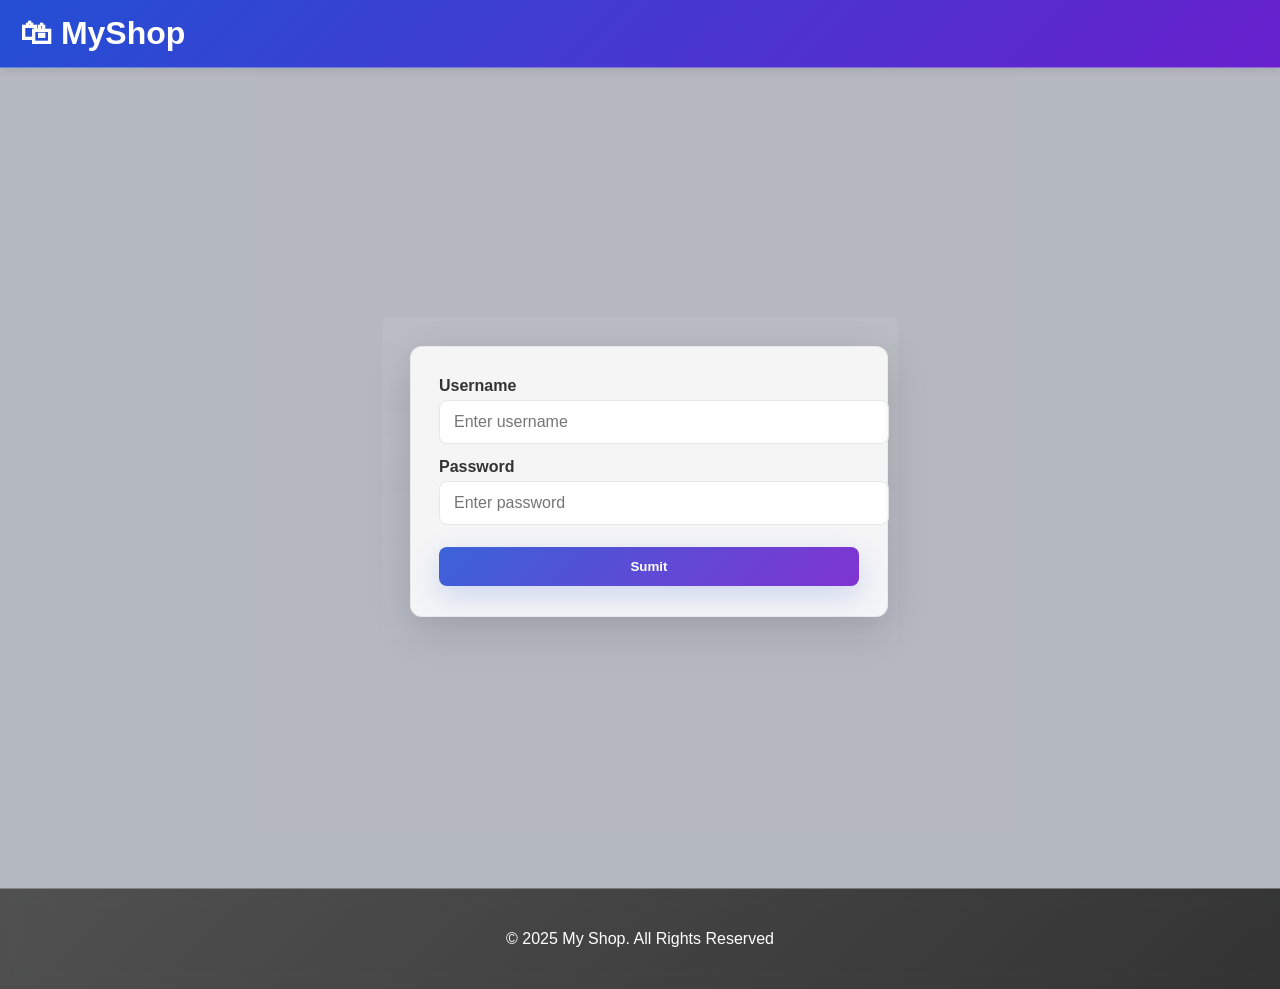
==== cart.html @ 0a0c7e34 "First commit" ====
<!DOCTYPE html>
<html lang="en">
<head>
<meta charset="UTF-8">
<meta name="viewport" content="width=device-width, initial-scale=1.0">
<title>Shopping Cart - MyShop Electronics</title>
<link rel="stylesheet" href="style.css">
</head>
<body>
<header>
<h1>🛍 MyShop</h1>
<nav>
<a href="index.html">Home</a> |
<a href="products.html">Products</a> |
<a href="cart.html">Cart</a> |
<a href="contact.html">Contact Us</a>
</nav>
<div class="header-right">
  <span id="welcome-msg" style="display:none; margin-left:8px; font-weight:600;"></span>
  <a href="#" id="logout-link" style="display:none; margin-left:8px;">Logout</a>
</div>
</header>

<section class="products-container">
  <div class="products-header">
    <h1>Your Shopping Cart</h1>
    <p>Review your selected items before checkout</p>
  </div>

  <div class="cart-container">
    <div class="cart-items">
      <!-- Cart items will be rendered here by cart.js -->
      </div>

    <div class="cart-summary">
      <h2>Order Summary</h2>
      <div class="summary-item">
        <span>Subtotal</span>
        <span id="subtotal-value">$0.00</span>
      </div>
      <div class="summary-item">
        <span>Shipping</span>
        <span id="shipping-value">$0.00</span>
      </div>
      <div class="summary-item">
        <span>Tax</span>
        <span id="tax-value">$0.00</span>
      </div>
      <div class="summary-total">
        <strong>Total</strong>
        <strong id="total-value">$0.00</strong>
      </div>
      <button class="checkout-button">Proceed to Checkout</button>
    </div>
    </div>
  </div>
</section>

<footer>
  <p>&copy; 2025 My Shop. All Rights Reserved</p>
</footer>
<script src="auth.js"></script>
</body>
</html>
---- style.css ----
body {
  margin: 0;
  padding: 0;
  font-family: 'Segoe UI', Tahoma, Geneva, Verdana, sans-serif;
  background-color: rgba(248, 249, 250, 0.95);
  color: #333;
  background-image: url('https://images.unsplash.com/photo-1550075189-3a11a5b1b1f4?ixlib=rb-4.0.3&auto=format&fit=crop&w=1950&q=80');
  background-size: cover;
  background-attachment: fixed;
  background-position: center;
}

header {
  background: linear-gradient(135deg, rgba(25, 72, 211, 0.85), rgba(106, 17, 203, 0.85));
  color: white;
  padding: 15px 20px;
  text-align: center;
  display: flex;
  justify-content: space-between;
  align-items: center;
  box-shadow: 0 2px 10px rgba(0,0,0,0.1);
  -webkit-backdrop-filter: blur(10px);
  backdrop-filter: blur(10px);
  background-color: rgba(25, 72, 211, 0.7);
  border-bottom: 1px solid rgba(255, 255, 255, 0.3);
}

.header-right {
  display: flex;
  align-items: center;
  gap: 12px;
}

.header-right #welcome-msg {
  color: white;
  font-weight: 700;
  background: rgba(255,255,255,0.08);
  padding: 6px 10px;
  border-radius: 8px;
}

.header-right a#logout-link {
  color: white;
  text-decoration: none;
  padding: 6px 10px;
  border-radius: 8px;
  background: rgba(255,255,255,0.06);
}

.header-right a#logout-link:hover { opacity: 0.95; }

header h1 {
  margin: 0;
  font-size: 2rem;
}

nav a {
  color: white;
  text-decoration: none;
  margin: 0 15px;
  font-weight: 500;
  transition: all 0.3s ease;
}

nav a:hover {
  text-decoration: underline;
  transform: translateY(-2px);
}

section {
  min-height: calc(100vh - 120px);
  padding: 20px;
}

.hero {
  text-align: center;
  padding: 80px 20px;
  background: linear-gradient(rgba(25, 72, 211, 0.7), rgba(106, 17, 203, 0.7)), url('https://via.placeholder.com/1200x400') center/cover;
  color: white;
  margin-bottom: 50px;
  border-radius: 15px;
  -webkit-backdrop-filter: blur(5px);
  backdrop-filter: blur(5px);
  border: 1px solid rgba(255, 255, 255, 0.18);
}

.hero h2 {
  font-size: 2.5rem;
  margin-bottom: 20px;
}

.hero p {
  font-size: 1.2rem;
  margin-bottom: 30px;
}

.cta-button {
  background-color: #ff6b6b;
  color: white;
  border: none;
  padding: 15px 30px;
  font-size: 1.1rem;
  border-radius: 30px;
  cursor: pointer;
  transition: all 0.3s ease;
  font-weight: bold;
}

.cta-button:hover {
  background-color: #ff5252;
  transform: scale(1.05);
  box-shadow: 0 5px 15px rgba(0,0,0,0.2);
}

.featured-products h2 {
  text-align: center;
  font-size: 2rem;
  margin-bottom: 30px;
  color: #1948d3;
}

.product-grid {
  display: grid;
  grid-template-columns: repeat(auto-fit, minmax(250px, 1fr));
  gap: 30px;
  margin-top: 20px;
}

.product-card {
  background: rgba(255, 255, 255, 0.7);
  border-radius: 15px;
  overflow: hidden;
  box-shadow: 0 8px 32px rgba(31, 38, 135, 0.2);
  transition: transform 0.3s ease, box-shadow 0.3s ease;
  text-align: center;
  padding: 25px;
  -webkit-backdrop-filter: blur(4px);
  backdrop-filter: blur(4px);
  border: 1px solid rgba(255, 255, 255, 0.18);
  margin: 10px;
}

.product-card:hover {
  transform: translateY(-10px);
  box-shadow: 0 15px 30px rgba(0,0,0,0.2);
}

.product-card img {
  max-width: 100%;
  height: 150px;
  object-fit: cover;
  border-radius: 5px;
}

.product-card h3 {
  margin: 15px 0 10px;
  font-size: 1.3rem;
}

.product-card p {
  font-size: 1.2rem;
  font-weight: bold;
  color: #1948d3;
}

.products-container {
  max-width: 1200px;
  margin: 0 auto;
}

.products-header {
  text-align: center;
  margin-bottom: 30px;
}

.products-header h1 {
  color: #1948d3;
  font-size: 2.5rem;
}

.product-list {
  display: grid;
  grid-template-columns: repeat(auto-fill, minmax(280px, 1fr));
  gap: 25px;
}

.product-item {
  background: rgba(255, 255, 255, 0.7);
  border-radius: 15px;
  overflow: hidden;
  box-shadow: 0 8px 32px rgba(31, 38, 135, 0.2);
  transition: all 0.3s ease;
  text-align: center;
  padding: 25px;
  -webkit-backdrop-filter: blur(4px);
  backdrop-filter: blur(4px);
  border: 1px solid rgba(255, 255, 255, 0.18);
  margin: 10px;
}

.product-item:hover {
  transform: translateY(-5px);
  box-shadow: 0 10px 25px rgba(0,0,0,0.15);
}

.product-item img {
  max-width: 100%;
  height: 180px;
  object-fit: cover;
  border-radius: 5px;
}

.product-item h3 {
  margin: 15px 0 10px;
  font-size: 1.2rem;
}

.product-item .price {
  font-size: 1.3rem;
  font-weight: bold;
  color: #1948d3;
  margin: 10px 0;
}

.product-item .description {
  color: #666;
  font-size: 0.9rem;
  margin-bottom: 15px;
  min-height: 60px;
}

.add-to-cart {
  background-color: #ff6b6b;
  color: white;
  border: none;
  padding: 10px 20px;
  border-radius: 5px;
  cursor: pointer;
  font-weight: bold;
  transition: all 0.3s ease;
}

.add-to-cart:hover {
  background-color: #ff5252;
}

.contact-container {
  display: grid;
  grid-template-columns: 1fr 1fr;
  gap: 50px;
  margin-top: 40px;
  background: rgba(255, 255, 255, 0.7);
  padding: 30px;
  border-radius: 15px;
  -webkit-backdrop-filter: blur(4px);
  backdrop-filter: blur(4px);
  border: 1px solid rgba(255, 255, 255, 0.18);
}

.contact-info h2, .contact-form h2 {
  color: #1948d3;
  margin-bottom: 20px;
}

.contact-method {
  margin-bottom: 25px;
}

.contact-method h3 {
  color: #1948d3;
  margin-bottom: 5px;
}

.form-group {
  margin-bottom: 20px;
}

.form-group label {
  display: block;
  margin-bottom: 5px;
  font-weight: 500;
}

.form-group input, .form-group textarea {
  width: 100%;
  padding: 15px;
  border: 1px solid rgba(221, 221, 221, 0.7);
  border-radius: 8px;
  font-family: inherit;
  font-size: 1rem;
  background: rgba(255, 255, 255, 0.6);
  -webkit-backdrop-filter: blur(2px);
  backdrop-filter: blur(2px);
}

.form-group input:focus, .form-group textarea:focus {
  outline: none;
  border-color: #1948d3;
  box-shadow: 0 0 0 2px rgba(25, 72, 211, 0.2);
}

.submit-button {
  background: linear-gradient(135deg, rgba(25, 72, 211, 0.85), rgba(106, 17, 203, 0.85));
  color: white;
  border: none;
  padding: 15px 35px;
  border-radius: 8px;
  cursor: pointer;
  font-size: 1.1rem;
  font-weight: 500;
  transition: all 0.3s ease;
  -webkit-backdrop-filter: blur(5px);
  backdrop-filter: blur(5px);
  border: 1px solid rgba(255, 255, 255, 0.18);
}

.submit-button:hover {
  transform: translateY(-2px);
  box-shadow: 0 5px 15px rgba(0,0,0,0.2);
}

.cart-container {
  display: grid;
  grid-template-columns: 2fr 1fr;
  gap: 30px;
  margin-top: 30px;
}

.cart-item {
  display: flex;
  align-items: center;
  background: rgba(255, 255, 255, 0.7);
  padding: 25px;
  border-radius: 15px;
  box-shadow: 0 8px 32px rgba(31, 38, 135, 0.2);
  margin-bottom: 25px;
  -webkit-backdrop-filter: blur(4px);
  backdrop-filter: blur(4px);
  border: 1px solid rgba(255, 255, 255, 0.18);
}

.cart-item img {
  width: 100px;
  height: 75px;
  object-fit: cover;
  border-radius: 5px;
  margin-right: 20px;
}

.item-details {
  flex: 1;
}

.item-details h3 {
  margin: 0 0 5px 0;
}

.item-details p {
  margin: 5px 0;
  color: #666;
}

.item-details .price {
  font-weight: bold;
  color: #1948d3;
  font-size: 1.1rem;
  margin-top: 10px;
}

.item-quantity {
  display: flex;
  align-items: center;
  margin: 0 20px;
}

.item-quantity button {
  background: #f0f0f0;
  border: none;
  width: 30px;
  height: 30px;
  border-radius: 50%;
  cursor: pointer;
  font-weight: bold;
}

.item-quantity span {
  margin: 0 10px;
  font-weight: 500;
}

.item-total {
  margin: 0 20px;
  font-weight: bold;
  font-size: 1.1rem;
}

.remove-item {
  background: #ff6b6b;
  color: white;
  border: none;
  padding: 8px 15px;
  border-radius: 5px;
  cursor: pointer;
  font-weight: 500;
}

.remove-item:hover {
  background: #ff5252;
}

.cart-summary {
  background: rgba(255, 255, 255, 0.7);
  padding: 30px;
  border-radius: 15px;
  box-shadow: 0 8px 32px rgba(31, 38, 135, 0.2);
  height: fit-content;
  -webkit-backdrop-filter: blur(4px);
  backdrop-filter: blur(4px);
  border: 1px solid rgba(255, 255, 255, 0.18);
}

.cart-summary h2 {
  margin-top: 0;
  color: #1948d3;
  padding-bottom: 15px;
  border-bottom: 1px solid #eee;
}

.summary-item {
  display: flex;
  justify-content: space-between;
  margin: 15px 0;
}

.summary-total {
  display: flex;
  justify-content: space-between;
  margin: 20px 0;
  padding-top: 15px;
  border-top: 1px solid #eee;
  font-size: 1.2rem;
}

.checkout-button {
  width: 100%;
  background: linear-gradient(135deg, rgba(25, 72, 211, 0.85), rgba(106, 17, 203, 0.85));
  color: white;
  border: none;
  padding: 18px;
  border-radius: 8px;
  cursor: pointer;
  font-size: 1.2rem;
  font-weight: 500;
  transition: all 0.3s ease;
  -webkit-backdrop-filter: blur(5px);
  backdrop-filter: blur(5px);
  border: 1px solid rgba(255, 255, 255, 0.18);
}

.checkout-button:hover {
  transform: translateY(-2px);
  box-shadow: 0 5px 15px rgba(0,0,0,0.2);
}

footer {
  background: linear-gradient(135deg, rgba(51, 51, 51, 0.85), rgba(17, 17, 17, 0.85));
  color: white;
  text-align: center;
  padding: 25px 0;
  margin-top: auto;
  -webkit-backdrop-filter: blur(10px);
  backdrop-filter: blur(10px);
  border-top: 1px solid rgba(255, 255, 255, 0.3);
}

.login-container {
  min-height: calc(100vh - 160px);
  display: flex;
  align-items: center;
  justify-content: center;
  padding: 40px 20px;
}

.login-form {
  width: 100%;
  max-width: 420px;
  background: rgba(255,255,255,0.85);
  padding: 30px 28px;
  border-radius: 12px;
  box-shadow: 0 12px 40px rgba(0,0,0,0.15);
  -webkit-backdrop-filter: blur(6px);
  backdrop-filter: blur(6px);
  border: 1px solid rgba(221,221,221,0.5);
}

.login-container h1 {
  text-align: center;
  margin-bottom: 18px;
  color: #1948d3;
}

.login-form .form-group input {
  padding: 12px 14px;
  font-size: 1rem;
}

.login-form button {
  width: 100%;
  padding: 12px 16px;
  background: linear-gradient(135deg, rgba(25, 72, 211, 0.85), rgba(106, 17, 203, 0.85));
  color: white;
  border: none;
  border-radius: 8px;
  font-weight: 600;
  cursor: pointer;
  margin-top: 8px;
}

.login-form .note {
  margin-top: 12px;
  text-align: center;
  color: #ffffff;
  font-size: 0.95rem;
}

.login-form .form-group label {
  font-weight: 600;
}


.login-card {
  width: 100%;
  max-width: 460px;
  background: linear-gradient(180deg, rgba(255,255,255,0.95), rgba(250,250,255,0.9));
  padding: 28px 28px 22px;

}

.login-top {
  text-align: center;
  margin-bottom: 14px;
}

.login-logo {
  display: inline-flex;
  align-items: center;
  justify-content: center;
  width: 64px;
  height: 64px;
  font-size: 28px;
  margin: 0 auto 10px;
  border-radius: 12px;
  background: linear-gradient(135deg, #e9f0ff, #f7eefc);
  box-shadow: 0 8px 20px rgba(31, 38, 135, 0.06) inset;
}

.login-title {
  margin: 6px 0 6px;
  font-size: 1.5rem;
  color: #163f9a;
}

.login-subtitle {
  margin: 0;
  color: #505f88;
  font-size: 0.95rem;
}

.login-form .form-group {
  margin-bottom: 14px;
}

.login-form input {
  width: 100%;
  padding: 12px 14px;
  border-radius: 8px;
  /* border: 1px solid rgba(200,200,210,0.6);
  background: rgba(255,255,255,0.9); */
}

.remember-row {
  display: flex;
  justify-content: space-between;
  align-items: center;
  margin-bottom: 12px;
}

.remember input {
  margin-right: 8px;
}

.forgot-link {
  color: #1948d3;
  text-decoration: none;
  font-weight: 600;
}

.forgot-link:hover { text-decoration: underline; }

.signin-button {
  width: 100%;
  padding: 12px 14px;
  border-radius: 10px;
  font-weight: 700;
  background: linear-gradient(135deg, #1948d3, #6a11cb);
  color: #fff;
  border: none;
  box-shadow: 0 10px 30px rgba(25,72,211,0.18);
  transition: transform 0.15s ease, box-shadow 0.15s ease;
}

.signin-button:hover { transform: translateY(-2px); box-shadow: 0 14px 40px rgba(25,72,211,0.22); }

.note { text-align: center; color: #6b7280; margin-top: 12px; font-size: 0.92rem; }

/* Slightly dim the page behind the card on login to focus */
.login-container::before {
  content: '';
  position: absolute;
  left: 0; right: 0; top: 0; bottom: 0;
  background: rgba(10, 18, 40, 0.28);
  z-index: 0;
}

.login-container { position: relative; z-index: 1; }
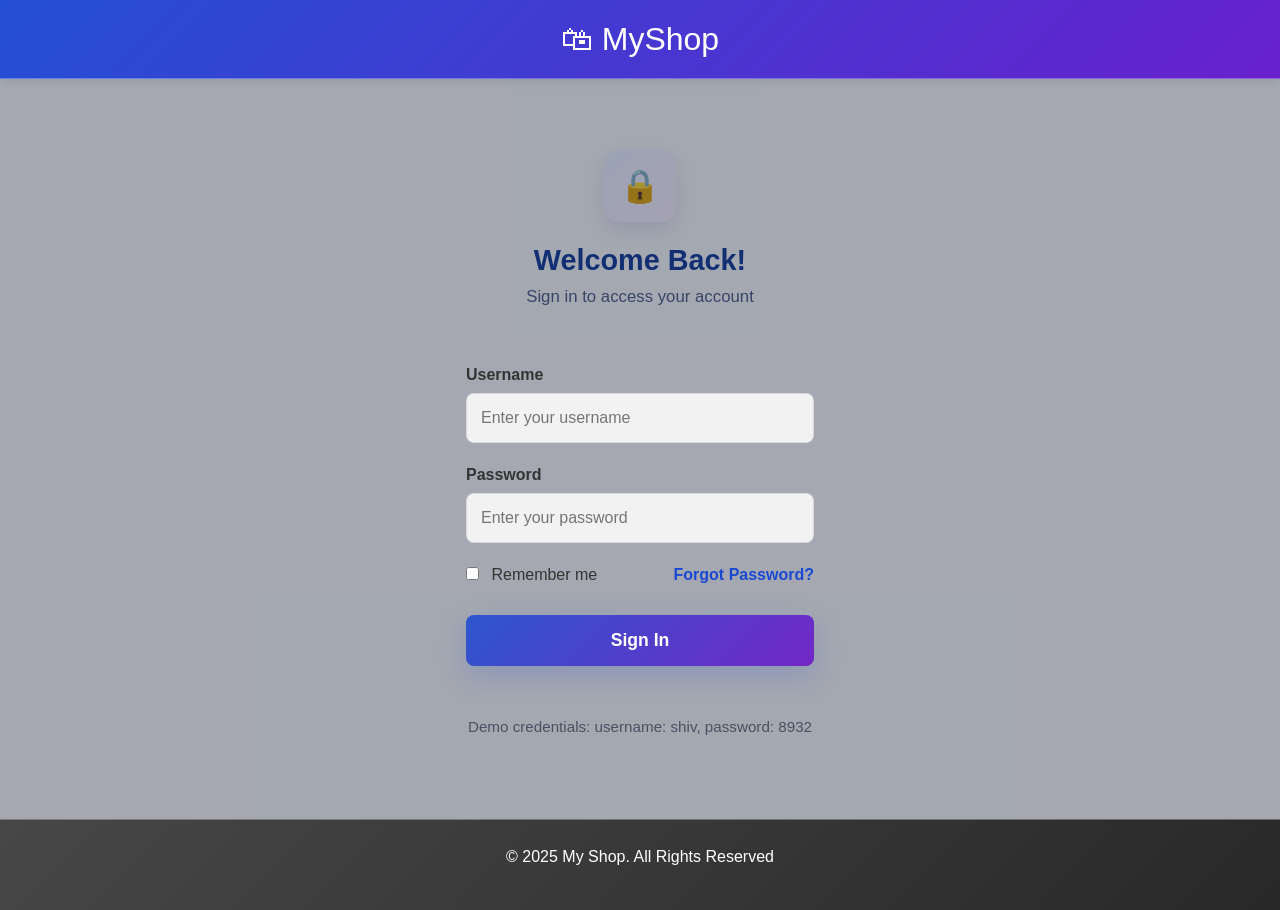
==== commit 557d3985: "second commit" ====
--- a/cart.html
+++ b/cart.html
@@ -1,64 +1,114 @@
-<!DOCTYPE html>
-<html lang="en">
-<head>
-<meta charset="UTF-8">
-<meta name="viewport" content="width=device-width, initial-scale=1.0">
-<title>Shopping Cart - MyShop Electronics</title>
-<link rel="stylesheet" href="style.css">
-</head>
-<body>
-<header>
-<h1>🛍 MyShop</h1>
-<nav>
-<a href="index.html">Home</a> |
-<a href="products.html">Products</a> |
-<a href="cart.html">Cart</a> |
-<a href="contact.html">Contact Us</a>
-</nav>
-<div class="header-right">
-  <span id="welcome-msg" style="display:none; margin-left:8px; font-weight:600;"></span>
-  <a href="#" id="logout-link" style="display:none; margin-left:8px;">Logout</a>
-</div>
-</header>
-
-<section class="products-container">
-  <div class="products-header">
-    <h1>Your Shopping Cart</h1>
-    <p>Review your selected items before checkout</p>
-  </div>
-
-  <div class="cart-container">
-    <div class="cart-items">
-      <!-- Cart items will be rendered here by cart.js -->
-      </div>
-
-    <div class="cart-summary">
-      <h2>Order Summary</h2>
-      <div class="summary-item">
-        <span>Subtotal</span>
-        <span id="subtotal-value">$0.00</span>
-      </div>
-      <div class="summary-item">
-        <span>Shipping</span>
-        <span id="shipping-value">$0.00</span>
-      </div>
-      <div class="summary-item">
-        <span>Tax</span>
-        <span id="tax-value">$0.00</span>
-      </div>
-      <div class="summary-total">
-        <strong>Total</strong>
-        <strong id="total-value">$0.00</strong>
-      </div>
-      <button class="checkout-button">Proceed to Checkout</button>
-    </div>
-    </div>
-  </div>
-</section>
-
-<footer>
-  <p>&copy; 2025 My Shop. All Rights Reserved</p>
-</footer>
-<script src="auth.js"></script>
-</body>
+<!DOCTYPE html>
+<html lang="en">
+<head>
+<meta charset="UTF-8">
+<meta name="viewport" content="width=device-width, initial-scale=1.0">
+<title>Shopping Cart - MyShop Electronics</title>
+<link href="https://cdn.jsdelivr.net/npm/bootstrap@5.3.0-alpha1/dist/css/bootstrap.min.css" rel="stylesheet">
+<link rel="stylesheet" href="style.css">
+</head>
+<body>
+<header>
+<h1>🛍 MyShop</h1>
+<nav class="navbar navbar-expand-lg">
+  <div class="container-fluid">
+    <div class="navbar-nav">
+      <a class="nav-link" href="index.html">Home</a>
+      <a class="nav-link" href="products.html">Products</a>
+      <a class="nav-link active" aria-current="page" href="cart.html">Cart</a>
+      <a class="nav-link" href="contact.html">Contact Us</a>
+    </div>
+  </div>
+</nav>
+<div class="header-right">
+  <span id="welcome-msg" style="display:none; margin-left:8px; font-weight:600;"></span>
+  <a href="#" id="logout-link" style="display:none; margin-left:8px;">Logout</a>
+</div>
+</header>
+
+<section class="products-container py-5 bg-light">
+  <div class="container">
+    <div class="products-header text-center mb-5">
+      <h1 class="display-4">Your Shopping Cart</h1>
+      <p class="lead">Review your selected items before checkout</p>
+    </div>
+
+    <div class="row">
+      <div class="col-lg-8 mb-4">
+        <div class="cart-items">
+          <!-- Cart items will be rendered here by cart.js -->
+        </div>
+      </div>
+
+      <div class="col-lg-4">
+        <div class="cart-summary card shadow-sm">
+          <div class="card-body">
+            <h2 class="card-title mb-4">Order Summary</h2>
+            <div class="summary-item d-flex justify-content-between mb-2">
+              <span>Subtotal</span>
+              <span id="subtotal-value">$0.00</span>
+            </div>
+            <div class="summary-item d-flex justify-content-between mb-2">
+              <span>Shipping</span>
+              <span id="shipping-value">$0.00</span>
+            </div>
+            <div class="summary-item d-flex justify-content-between mb-2">
+              <span>Tax</span>
+              <span id="tax-value">$0.00</span>
+            </div>
+            <hr>
+            <div class="summary-total d-flex justify-content-between mb-4">
+              <strong>Total</strong>
+              <strong id="total-value" class="fs-5">$0.00</strong>
+            </div>
+            <button class="btn btn-primary btn-lg w-100 checkout-button" data-bs-toggle="tooltip" data-bs-placement="top" title="Complete your purchase">Proceed to Checkout</button>
+          </div>
+        </div>
+      </div>
+    </div>
+  </div>
+</section>
+
+<footer class="bg-dark text-light py-4 mt-5">
+  <div class="container">
+    <div class="row">
+      <div class="col-md-6">
+        <h5>MyShop Electronics</h5>
+        <p>Your one-stop destination for the latest electronic gadgets and devices.</p>
+      </div>
+      <div class="col-md-3">
+        <h5>Quick Links</h5>
+        <ul class="list-unstyled">
+          <li><a href="index.html" class="text-light text-decoration-none">Home</a></li>
+          <li><a href="products.html" class="text-light text-decoration-none">Products</a></li>
+          <li><a href="cart.html" class="text-light text-decoration-none">Cart</a></li>
+          <li><a href="contact.html" class="text-light text-decoration-none">Contact</a></li>
+        </ul>
+      </div>
+      <div class="col-md-3">
+        <h5>Contact Us</h5>
+        <address>
+          KL University<br>
+          Guntur, AP 522001<br>
+          India<br>
+          <abbr title="Phone">P:</abbr> +91 7765975881
+        </address>
+      </div>
+    </div>
+    <hr class="my-4">
+    <div class="text-center">
+      <p class="mb-0">&copy; 2025 MyShop Electronics. All Rights Reserved.</p>
+    </div>
+  </div>
+</footer>
+<script src="https://cdn.jsdelivr.net/npm/bootstrap@5.3.0-alpha1/dist/js/bootstrap.bundle.min.js"></script>
+<script>
+  // Initialize tooltips
+  var tooltipTriggerList = [].slice.call(document.querySelectorAll('[data-bs-toggle="tooltip"]'))
+  var tooltipList = tooltipTriggerList.map(function (tooltipTriggerEl) {
+    return new bootstrap.Tooltip(tooltipTriggerEl)
+  })
+</script>
+<script src="auth.js"></script>
+</body>
 </html>
--- a/style.css
+++ b/style.css
@@ -1,625 +1,657 @@
-body {
-  margin: 0;
-  padding: 0;
-  font-family: 'Segoe UI', Tahoma, Geneva, Verdana, sans-serif;
-  background-color: rgba(248, 249, 250, 0.95);
-  color: #333;
-  background-image: url('https://images.unsplash.com/photo-1550075189-3a11a5b1b1f4?ixlib=rb-4.0.3&auto=format&fit=crop&w=1950&q=80');
-  background-size: cover;
-  background-attachment: fixed;
-  background-position: center;
-}
-
-header {
-  background: linear-gradient(135deg, rgba(25, 72, 211, 0.85), rgba(106, 17, 203, 0.85));
-  color: white;
-  padding: 15px 20px;
-  text-align: center;
-  display: flex;
-  justify-content: space-between;
-  align-items: center;
-  box-shadow: 0 2px 10px rgba(0,0,0,0.1);
-  -webkit-backdrop-filter: blur(10px);
-  backdrop-filter: blur(10px);
-  background-color: rgba(25, 72, 211, 0.7);
-  border-bottom: 1px solid rgba(255, 255, 255, 0.3);
-}
-
-.header-right {
-  display: flex;
-  align-items: center;
-  gap: 12px;
-}
-
-.header-right #welcome-msg {
-  color: white;
-  font-weight: 700;
-  background: rgba(255,255,255,0.08);
-  padding: 6px 10px;
-  border-radius: 8px;
-}
-
-.header-right a#logout-link {
-  color: white;
-  text-decoration: none;
-  padding: 6px 10px;
-  border-radius: 8px;
-  background: rgba(255,255,255,0.06);
-}
-
-.header-right a#logout-link:hover { opacity: 0.95; }
-
-header h1 {
-  margin: 0;
-  font-size: 2rem;
-}
-
-nav a {
-  color: white;
-  text-decoration: none;
-  margin: 0 15px;
-  font-weight: 500;
-  transition: all 0.3s ease;
-}
-
-nav a:hover {
-  text-decoration: underline;
-  transform: translateY(-2px);
-}
-
-section {
-  min-height: calc(100vh - 120px);
-  padding: 20px;
-}
-
-.hero {
-  text-align: center;
-  padding: 80px 20px;
-  background: linear-gradient(rgba(25, 72, 211, 0.7), rgba(106, 17, 203, 0.7)), url('https://via.placeholder.com/1200x400') center/cover;
-  color: white;
-  margin-bottom: 50px;
-  border-radius: 15px;
-  -webkit-backdrop-filter: blur(5px);
-  backdrop-filter: blur(5px);
-  border: 1px solid rgba(255, 255, 255, 0.18);
-}
-
-.hero h2 {
-  font-size: 2.5rem;
-  margin-bottom: 20px;
-}
-
-.hero p {
-  font-size: 1.2rem;
-  margin-bottom: 30px;
-}
-
-.cta-button {
-  background-color: #ff6b6b;
-  color: white;
-  border: none;
-  padding: 15px 30px;
-  font-size: 1.1rem;
-  border-radius: 30px;
-  cursor: pointer;
-  transition: all 0.3s ease;
-  font-weight: bold;
-}
-
-.cta-button:hover {
-  background-color: #ff5252;
-  transform: scale(1.05);
-  box-shadow: 0 5px 15px rgba(0,0,0,0.2);
-}
-
-.featured-products h2 {
-  text-align: center;
-  font-size: 2rem;
-  margin-bottom: 30px;
-  color: #1948d3;
-}
-
-.product-grid {
-  display: grid;
-  grid-template-columns: repeat(auto-fit, minmax(250px, 1fr));
-  gap: 30px;
-  margin-top: 20px;
-}
-
-.product-card {
-  background: rgba(255, 255, 255, 0.7);
-  border-radius: 15px;
-  overflow: hidden;
-  box-shadow: 0 8px 32px rgba(31, 38, 135, 0.2);
-  transition: transform 0.3s ease, box-shadow 0.3s ease;
-  text-align: center;
-  padding: 25px;
-  -webkit-backdrop-filter: blur(4px);
-  backdrop-filter: blur(4px);
-  border: 1px solid rgba(255, 255, 255, 0.18);
-  margin: 10px;
-}
-
-.product-card:hover {
-  transform: translateY(-10px);
-  box-shadow: 0 15px 30px rgba(0,0,0,0.2);
-}
-
-.product-card img {
-  max-width: 100%;
-  height: 150px;
-  object-fit: cover;
-  border-radius: 5px;
-}
-
-.product-card h3 {
-  margin: 15px 0 10px;
-  font-size: 1.3rem;
-}
-
-.product-card p {
-  font-size: 1.2rem;
-  font-weight: bold;
-  color: #1948d3;
-}
-
-.products-container {
-  max-width: 1200px;
-  margin: 0 auto;
-}
-
-.products-header {
-  text-align: center;
-  margin-bottom: 30px;
-}
-
-.products-header h1 {
-  color: #1948d3;
-  font-size: 2.5rem;
-}
-
-.product-list {
-  display: grid;
-  grid-template-columns: repeat(auto-fill, minmax(280px, 1fr));
-  gap: 25px;
-}
-
-.product-item {
-  background: rgba(255, 255, 255, 0.7);
-  border-radius: 15px;
-  overflow: hidden;
-  box-shadow: 0 8px 32px rgba(31, 38, 135, 0.2);
-  transition: all 0.3s ease;
-  text-align: center;
-  padding: 25px;
-  -webkit-backdrop-filter: blur(4px);
-  backdrop-filter: blur(4px);
-  border: 1px solid rgba(255, 255, 255, 0.18);
-  margin: 10px;
-}
-
-.product-item:hover {
-  transform: translateY(-5px);
-  box-shadow: 0 10px 25px rgba(0,0,0,0.15);
-}
-
-.product-item img {
-  max-width: 100%;
-  height: 180px;
-  object-fit: cover;
-  border-radius: 5px;
-}
-
-.product-item h3 {
-  margin: 15px 0 10px;
-  font-size: 1.2rem;
-}
-
-.product-item .price {
-  font-size: 1.3rem;
-  font-weight: bold;
-  color: #1948d3;
-  margin: 10px 0;
-}
-
-.product-item .description {
-  color: #666;
-  font-size: 0.9rem;
-  margin-bottom: 15px;
-  min-height: 60px;
-}
-
-.add-to-cart {
-  background-color: #ff6b6b;
-  color: white;
-  border: none;
-  padding: 10px 20px;
-  border-radius: 5px;
-  cursor: pointer;
-  font-weight: bold;
-  transition: all 0.3s ease;
-}
-
-.add-to-cart:hover {
-  background-color: #ff5252;
-}
-
-.contact-container {
-  display: grid;
-  grid-template-columns: 1fr 1fr;
-  gap: 50px;
-  margin-top: 40px;
-  background: rgba(255, 255, 255, 0.7);
-  padding: 30px;
-  border-radius: 15px;
-  -webkit-backdrop-filter: blur(4px);
-  backdrop-filter: blur(4px);
-  border: 1px solid rgba(255, 255, 255, 0.18);
-}
-
-.contact-info h2, .contact-form h2 {
-  color: #1948d3;
-  margin-bottom: 20px;
-}
-
-.contact-method {
-  margin-bottom: 25px;
-}
-
-.contact-method h3 {
-  color: #1948d3;
-  margin-bottom: 5px;
-}
-
-.form-group {
-  margin-bottom: 20px;
-}
-
-.form-group label {
-  display: block;
-  margin-bottom: 5px;
-  font-weight: 500;
-}
-
-.form-group input, .form-group textarea {
-  width: 100%;
-  padding: 15px;
-  border: 1px solid rgba(221, 221, 221, 0.7);
-  border-radius: 8px;
-  font-family: inherit;
-  font-size: 1rem;
-  background: rgba(255, 255, 255, 0.6);
-  -webkit-backdrop-filter: blur(2px);
-  backdrop-filter: blur(2px);
-}
-
-.form-group input:focus, .form-group textarea:focus {
-  outline: none;
-  border-color: #1948d3;
-  box-shadow: 0 0 0 2px rgba(25, 72, 211, 0.2);
-}
-
-.submit-button {
-  background: linear-gradient(135deg, rgba(25, 72, 211, 0.85), rgba(106, 17, 203, 0.85));
-  color: white;
-  border: none;
-  padding: 15px 35px;
-  border-radius: 8px;
-  cursor: pointer;
-  font-size: 1.1rem;
-  font-weight: 500;
-  transition: all 0.3s ease;
-  -webkit-backdrop-filter: blur(5px);
-  backdrop-filter: blur(5px);
-  border: 1px solid rgba(255, 255, 255, 0.18);
-}
-
-.submit-button:hover {
-  transform: translateY(-2px);
-  box-shadow: 0 5px 15px rgba(0,0,0,0.2);
-}
-
-.cart-container {
-  display: grid;
-  grid-template-columns: 2fr 1fr;
-  gap: 30px;
-  margin-top: 30px;
-}
-
-.cart-item {
-  display: flex;
-  align-items: center;
-  background: rgba(255, 255, 255, 0.7);
-  padding: 25px;
-  border-radius: 15px;
-  box-shadow: 0 8px 32px rgba(31, 38, 135, 0.2);
-  margin-bottom: 25px;
-  -webkit-backdrop-filter: blur(4px);
-  backdrop-filter: blur(4px);
-  border: 1px solid rgba(255, 255, 255, 0.18);
-}
-
-.cart-item img {
-  width: 100px;
-  height: 75px;
-  object-fit: cover;
-  border-radius: 5px;
-  margin-right: 20px;
-}
-
-.item-details {
-  flex: 1;
-}
-
-.item-details h3 {
-  margin: 0 0 5px 0;
-}
-
-.item-details p {
-  margin: 5px 0;
-  color: #666;
-}
-
-.item-details .price {
-  font-weight: bold;
-  color: #1948d3;
-  font-size: 1.1rem;
-  margin-top: 10px;
-}
-
-.item-quantity {
-  display: flex;
-  align-items: center;
-  margin: 0 20px;
-}
-
-.item-quantity button {
-  background: #f0f0f0;
-  border: none;
-  width: 30px;
-  height: 30px;
-  border-radius: 50%;
-  cursor: pointer;
-  font-weight: bold;
-}
-
-.item-quantity span {
-  margin: 0 10px;
-  font-weight: 500;
-}
-
-.item-total {
-  margin: 0 20px;
-  font-weight: bold;
-  font-size: 1.1rem;
-}
-
-.remove-item {
-  background: #ff6b6b;
-  color: white;
-  border: none;
-  padding: 8px 15px;
-  border-radius: 5px;
-  cursor: pointer;
-  font-weight: 500;
-}
-
-.remove-item:hover {
-  background: #ff5252;
-}
-
-.cart-summary {
-  background: rgba(255, 255, 255, 0.7);
-  padding: 30px;
-  border-radius: 15px;
-  box-shadow: 0 8px 32px rgba(31, 38, 135, 0.2);
-  height: fit-content;
-  -webkit-backdrop-filter: blur(4px);
-  backdrop-filter: blur(4px);
-  border: 1px solid rgba(255, 255, 255, 0.18);
-}
-
-.cart-summary h2 {
-  margin-top: 0;
-  color: #1948d3;
-  padding-bottom: 15px;
-  border-bottom: 1px solid #eee;
-}
-
-.summary-item {
-  display: flex;
-  justify-content: space-between;
-  margin: 15px 0;
-}
-
-.summary-total {
-  display: flex;
-  justify-content: space-between;
-  margin: 20px 0;
-  padding-top: 15px;
-  border-top: 1px solid #eee;
-  font-size: 1.2rem;
-}
-
-.checkout-button {
-  width: 100%;
-  background: linear-gradient(135deg, rgba(25, 72, 211, 0.85), rgba(106, 17, 203, 0.85));
-  color: white;
-  border: none;
-  padding: 18px;
-  border-radius: 8px;
-  cursor: pointer;
-  font-size: 1.2rem;
-  font-weight: 500;
-  transition: all 0.3s ease;
-  -webkit-backdrop-filter: blur(5px);
-  backdrop-filter: blur(5px);
-  border: 1px solid rgba(255, 255, 255, 0.18);
-}
-
-.checkout-button:hover {
-  transform: translateY(-2px);
-  box-shadow: 0 5px 15px rgba(0,0,0,0.2);
-}
-
-footer {
-  background: linear-gradient(135deg, rgba(51, 51, 51, 0.85), rgba(17, 17, 17, 0.85));
-  color: white;
-  text-align: center;
-  padding: 25px 0;
-  margin-top: auto;
-  -webkit-backdrop-filter: blur(10px);
-  backdrop-filter: blur(10px);
-  border-top: 1px solid rgba(255, 255, 255, 0.3);
-}
-
-.login-container {
-  min-height: calc(100vh - 160px);
-  display: flex;
-  align-items: center;
-  justify-content: center;
-  padding: 40px 20px;
-}
-
-.login-form {
-  width: 100%;
-  max-width: 420px;
-  background: rgba(255,255,255,0.85);
-  padding: 30px 28px;
-  border-radius: 12px;
-  box-shadow: 0 12px 40px rgba(0,0,0,0.15);
-  -webkit-backdrop-filter: blur(6px);
-  backdrop-filter: blur(6px);
-  border: 1px solid rgba(221,221,221,0.5);
-}
-
-.login-container h1 {
-  text-align: center;
-  margin-bottom: 18px;
-  color: #1948d3;
-}
-
-.login-form .form-group input {
-  padding: 12px 14px;
-  font-size: 1rem;
-}
-
-.login-form button {
-  width: 100%;
-  padding: 12px 16px;
-  background: linear-gradient(135deg, rgba(25, 72, 211, 0.85), rgba(106, 17, 203, 0.85));
-  color: white;
-  border: none;
-  border-radius: 8px;
-  font-weight: 600;
-  cursor: pointer;
-  margin-top: 8px;
-}
-
-.login-form .note {
-  margin-top: 12px;
-  text-align: center;
-  color: #ffffff;
-  font-size: 0.95rem;
-}
-
-.login-form .form-group label {
-  font-weight: 600;
-}
-
-
-.login-card {
-  width: 100%;
-  max-width: 460px;
-  background: linear-gradient(180deg, rgba(255,255,255,0.95), rgba(250,250,255,0.9));
-  padding: 28px 28px 22px;
-
-}
-
-.login-top {
-  text-align: center;
-  margin-bottom: 14px;
-}
-
-.login-logo {
-  display: inline-flex;
-  align-items: center;
-  justify-content: center;
-  width: 64px;
-  height: 64px;
-  font-size: 28px;
-  margin: 0 auto 10px;
-  border-radius: 12px;
-  background: linear-gradient(135deg, #e9f0ff, #f7eefc);
-  box-shadow: 0 8px 20px rgba(31, 38, 135, 0.06) inset;
-}
-
-.login-title {
-  margin: 6px 0 6px;
-  font-size: 1.5rem;
-  color: #163f9a;
-}
-
-.login-subtitle {
-  margin: 0;
-  color: #505f88;
-  font-size: 0.95rem;
-}
-
-.login-form .form-group {
-  margin-bottom: 14px;
-}
-
-.login-form input {
-  width: 100%;
-  padding: 12px 14px;
-  border-radius: 8px;
-  /* border: 1px solid rgba(200,200,210,0.6);
-  background: rgba(255,255,255,0.9); */
-}
-
-.remember-row {
-  display: flex;
-  justify-content: space-between;
-  align-items: center;
-  margin-bottom: 12px;
-}
-
-.remember input {
-  margin-right: 8px;
-}
-
-.forgot-link {
-  color: #1948d3;
-  text-decoration: none;
-  font-weight: 600;
-}
-
-.forgot-link:hover { text-decoration: underline; }
-
-.signin-button {
-  width: 100%;
-  padding: 12px 14px;
-  border-radius: 10px;
-  font-weight: 700;
-  background: linear-gradient(135deg, #1948d3, #6a11cb);
-  color: #fff;
-  border: none;
-  box-shadow: 0 10px 30px rgba(25,72,211,0.18);
-  transition: transform 0.15s ease, box-shadow 0.15s ease;
-}
-
-.signin-button:hover { transform: translateY(-2px); box-shadow: 0 14px 40px rgba(25,72,211,0.22); }
-
-.note { text-align: center; color: #6b7280; margin-top: 12px; font-size: 0.92rem; }
-
-/* Slightly dim the page behind the card on login to focus */
-.login-container::before {
-  content: '';
-  position: absolute;
-  left: 0; right: 0; top: 0; bottom: 0;
-  background: rgba(10, 18, 40, 0.28);
-  z-index: 0;
-}
-
-.login-container { position: relative; z-index: 1; }
+body {
+  margin: 0;
+  padding: 0;
+  font-family: 'Segoe UI', Tahoma, Geneva, Verdana, sans-serif;
+  background-color: rgba(248, 249, 250, 0.95);
+  color: #333;
+  background-image: url('https://images.unsplash.com/photo-1550075189-3a11a5b1b1f4?ixlib=rb-4.0.3&auto=format&fit=crop&w=1950&q=80');
+  background-size: cover;
+  background-attachment: fixed;
+  background-position: center;
+}
+
+.login-body {
+  background-image: url('https://images.unsplash.com/photo-1516321318423-f06f85e504b3?ixlib=rb-4.0.3&auto=format&fit=crop&w=1950&q=80');
+}
+
+header {
+  background: linear-gradient(135deg, rgba(25, 72, 211, 0.85), rgba(106, 17, 203, 0.85));
+  color: white;
+  padding: 15px 20px;
+  text-align: center;
+  display: flex;
+  justify-content: space-between;
+  align-items: center;
+  box-shadow: 0 2px 10px rgba(0,0,0,0.1);
+  -webkit-backdrop-filter: blur(10px);
+  backdrop-filter: blur(10px);
+  background-color: rgba(25, 72, 211, 0.7);
+  border-bottom: 1px solid rgba(255, 255, 255, 0.3);
+}
+
+.login-header {
+  justify-content: center;
+  padding: 20px;
+}
+
+.header-right {
+  display: flex;
+  align-items: center;
+  gap: 12px;
+}
+
+.header-right #welcome-msg {
+  color: white;
+  font-weight: 700;
+  background: rgba(255,255,255,0.08);
+  padding: 6px 10px;
+  border-radius: 8px;
+}
+
+.header-right a#logout-link {
+  color: white;
+  text-decoration: none;
+  padding: 6px 10px;
+  border-radius: 8px;
+  background: rgba(255,255,255,0.06);
+}
+
+.header-right a#logout-link:hover { opacity: 0.95; }
+
+header h1 {
+  margin: 0;
+  font-size: 2rem;
+}
+
+nav a {
+  color: white;
+  text-decoration: none;
+  margin: 0 15px;
+  font-weight: 500;
+  transition: all 0.3s ease;
+}
+
+nav a:hover {
+  text-decoration: underline;
+  transform: translateY(-2px);
+}
+
+section {
+  min-height: calc(100vh - 120px);
+  padding: 20px;
+}
+
+.hero {
+  text-align: center;
+  padding: 80px 20px;
+  background: linear-gradient(rgba(25, 72, 211, 0.7), rgba(106, 17, 203, 0.7)), url('https://via.placeholder.com/1200x400') center/cover;
+  color: white;
+  margin-bottom: 50px;
+  border-radius: 15px;
+  -webkit-backdrop-filter: blur(5px);
+  backdrop-filter: blur(5px);
+  border: 1px solid rgba(255, 255, 255, 0.18);
+}
+
+.hero h2 {
+  font-size: 2.5rem;
+  margin-bottom: 20px;
+}
+
+.hero p {
+  font-size: 1.2rem;
+  margin-bottom: 30px;
+}
+
+.cta-button {
+  background-color: #ff6b6b;
+  color: white;
+  border: none;
+  padding: 15px 30px;
+  font-size: 1.1rem;
+  border-radius: 30px;
+  cursor: pointer;
+  transition: all 0.3s ease;
+  font-weight: bold;
+}
+
+.cta-button:hover {
+  background-color: #ff5252;
+  transform: scale(1.05);
+  box-shadow: 0 5px 15px rgba(0,0,0,0.2);
+}
+.product-body { background-image: url('https://images.unsplash.com/photo-1516321318423-f06f85e504b3?ixlib=rb-4.0.3&auto=format&fit=crop&w=1950&q=80'); }
+
+.featured-products h2 {
+  text-align: center;
+  font-size: 2rem;
+  margin-bottom: 30px;
+  color: #1948d3;
+}
+
+.product-grid {
+  display: grid;
+  grid-template-columns: repeat(auto-fit, minmax(250px, 1fr));
+  gap: 30px;
+  margin-top: 20px;
+}
+
+.product-card {
+  background: rgba(255, 255, 255, 0.7);
+  border-radius: 15px;
+  overflow: hidden;
+  box-shadow: 0 8px 32px rgba(31, 38, 135, 0.2);
+  transition: transform 0.3s ease, box-shadow 0.3s ease;
+  text-align: center;
+  padding: 25px;
+  -webkit-backdrop-filter: blur(4px);
+  backdrop-filter: blur(4px);
+  border: 1px solid rgba(255, 255, 255, 0.18);
+  margin: 10px;
+}
+
+.product-card:hover {
+  transform: translateY(-10px);
+  box-shadow: 0 15px 30px rgba(0,0,0,0.2);
+}
+
+.product-card img {
+  max-width: 100%;
+  height: 150px;
+  object-fit: cover;
+  border-radius: 5px;
+}
+
+.product-card h3 {
+  margin: 15px 0 10px;
+  font-size: 1.3rem;
+}
+
+.product-card p {
+  font-size: 1.2rem;
+  font-weight: bold;
+  color: #1948d3;
+}
+
+.products-container {
+  max-width: 1200px;
+  margin: 0 auto;
+}
+
+.products-header {
+  text-align: center;
+  margin-bottom: 30px;
+}
+
+.products-header h1 {
+  color: #1948d3;
+  font-size: 2.5rem;
+}
+
+.product-list {
+  display: grid;
+  grid-template-columns: repeat(auto-fill, minmax(280px, 1fr));
+  gap: 25px;
+}
+
+.product-item {
+  background: rgba(255, 255, 255, 0.7);
+  border-radius: 15px;
+  overflow: hidden;
+  box-shadow: 0 8px 32px rgba(31, 38, 135, 0.2);
+  transition: all 0.3s ease;
+  text-align: center;
+  padding: 25px;
+  -webkit-backdrop-filter: blur(4px);
+  backdrop-filter: blur(4px);
+  border: 1px solid rgba(255, 255, 255, 0.18);
+  margin: 10px;
+}
+
+.product-item:hover {
+  transform: translateY(-5px);
+  box-shadow: 0 10px 25px rgba(0,0,0,0.15);
+}
+
+.product-item img {
+  max-width: 100%;
+  height: 180px;
+  object-fit: cover;
+  border-radius: 5px;
+}
+
+.product-item h3 {
+  margin: 15px 0 10px;
+  font-size: 1.2rem;
+}
+
+.product-item .price {
+  font-size: 1.3rem;
+  font-weight: bold;
+  color: #1948d3;
+  margin: 10px 0;
+}
+
+.product-item .description {
+  color: #666;
+  font-size: 0.9rem;
+  margin-bottom: 15px;
+  min-height: 60px;
+}
+
+.add-to-cart {
+  background-color: #ff6b6b;
+  color: white;
+  border: none;
+  padding: 10px 20px;
+  border-radius: 5px;
+  cursor: pointer;
+  font-weight: bold;
+  transition: all 0.3s ease;
+}
+
+.add-to-cart:hover {
+  background-color: #ff5252;
+}
+
+.contact-container {
+  display: grid;
+  grid-template-columns: 1fr 1fr;
+  gap: 50px;
+  margin-top: 40px;
+  background: rgba(255, 255, 255, 0.7);
+  padding: 30px;
+  border-radius: 15px;
+  -webkit-backdrop-filter: blur(4px);
+  backdrop-filter: blur(4px);
+  border: 1px solid rgba(255, 255, 255, 0.18);
+}
+
+.contact-info h2, .contact-form h2 {
+  color: #1948d3;
+  margin-bottom: 20px;
+}
+
+.contact-method {
+  margin-bottom: 25px;
+}
+
+.contact-method h3 {
+  color: #1948d3;
+  margin-bottom: 5px;
+}
+
+.form-group {
+  margin-bottom: 20px;
+}
+
+.form-group label {
+  display: block;
+  margin-bottom: 5px;
+  font-weight: 500;
+}
+
+.form-group input, .form-group textarea {
+  width: 100%;
+  padding: 15px;
+  border: 1px solid rgba(221, 221, 221, 0.7);
+  border-radius: 8px;
+  font-family: inherit;
+  font-size: 1rem;
+  background: rgba(255, 255, 255, 0.6);
+  -webkit-backdrop-filter: blur(2px);
+  backdrop-filter: blur(2px);
+}
+
+.form-group input:focus, .form-group textarea:focus {
+  outline: none;
+  border-color: #1948d3;
+  box-shadow: 0 0 0 2px rgba(25, 72, 211, 0.2);
+}
+
+.submit-button {
+  background: linear-gradient(135deg, rgba(25, 72, 211, 0.85), rgba(106, 17, 203, 0.85));
+  color: white;
+  border: none;
+  padding: 15px 35px;
+  border-radius: 8px;
+  cursor: pointer;
+  font-size: 1.1rem;
+  font-weight: 500;
+  transition: all 0.3s ease;
+  -webkit-backdrop-filter: blur(5px);
+  backdrop-filter: blur(5px);
+  border: 1px solid rgba(255, 255, 255, 0.18);
+}
+
+.submit-button:hover {
+  transform: translateY(-2px);
+  box-shadow: 0 5px 15px rgba(0,0,0,0.2);
+}
+
+.cart-container {
+  display: grid;
+  grid-template-columns: 2fr 1fr;
+  gap: 30px;
+  margin-top: 30px;
+}
+
+.cart-item {
+  display: flex;
+  align-items: center;
+  background: rgba(255, 255, 255, 0.7);
+  padding: 25px;
+  border-radius: 15px;
+  box-shadow: 0 8px 32px rgba(31, 38, 135, 0.2);
+  margin-bottom: 25px;
+  -webkit-backdrop-filter: blur(4px);
+  backdrop-filter: blur(4px);
+  border: 1px solid rgba(255, 255, 255, 0.18);
+}
+
+.cart-item img {
+  width: 100px;
+  height: 75px;
+  object-fit: cover;
+  border-radius: 5px;
+  margin-right: 20px;
+}
+
+.item-details {
+  flex: 1;
+}
+
+.item-details h3 {
+  margin: 0 0 5px 0;
+}
+
+.item-details p {
+  margin: 5px 0;
+  color: #666;
+}
+
+.item-details .price {
+  font-weight: bold;
+  color: #1948d3;
+  font-size: 1.1rem;
+  margin-top: 10px;
+}
+
+.item-quantity {
+  display: flex;
+  align-items: center;
+  margin: 0 20px;
+}
+
+.item-quantity button {
+  background: #f0f0f0;
+  border: none;
+  width: 30px;
+  height: 30px;
+  border-radius: 50%;
+  cursor: pointer;
+  font-weight: bold;
+}
+
+.item-quantity span {
+  margin: 0 10px;
+  font-weight: 500;
+}
+
+.item-total {
+  margin: 0 20px;
+  font-weight: bold;
+  font-size: 1.1rem;
+}
+
+.remove-item {
+  background: #ff6b6b;
+  color: white;
+  border: none;
+  padding: 8px 15px;
+  border-radius: 5px;
+  cursor: pointer;
+  font-weight: 500;
+}
+
+.remove-item:hover {
+  background: #ff5252;
+}
+
+.cart-summary {
+  background: rgba(255, 255, 255, 0.7);
+  padding: 30px;
+  border-radius: 15px;
+  box-shadow: 0 8px 32px rgba(31, 38, 135, 0.2);
+  height: fit-content;
+  -webkit-backdrop-filter: blur(4px);
+  backdrop-filter: blur(4px);
+  border: 1px solid rgba(255, 255, 255, 0.18);
+}
+
+.cart-summary h2 {
+  margin-top: 0;
+  color: #1948d3;
+  padding-bottom: 15px;
+  border-bottom: 1px solid #eee;
+}
+
+.summary-item {
+  display: flex;
+  justify-content: space-between;
+  margin: 15px 0;
+}
+
+.summary-total {
+  display: flex;
+  justify-content: space-between;
+  margin: 20px 0;
+  padding-top: 15px;
+  border-top: 1px solid #eee;
+  font-size: 1.2rem;
+}
+
+.checkout-button {
+  width: 100%;
+  background: linear-gradient(135deg, rgba(25, 72, 211, 0.85), rgba(106, 17, 203, 0.85));
+  color: white;
+  border: none;
+  padding: 18px;
+  border-radius: 8px;
+  cursor: pointer;
+  font-size: 1.2rem;
+  font-weight: 500;
+  transition: all 0.3s ease;
+  -webkit-backdrop-filter: blur(5px);
+  backdrop-filter: blur(5px);
+  border: 1px solid rgba(255, 255, 255, 0.18);
+}
+
+.checkout-button:hover {
+  transform: translateY(-2px);
+  box-shadow: 0 5px 15px rgba(0,0,0,0.2);
+}
+
+footer {
+  background: linear-gradient(135deg, rgba(51, 51, 51, 0.85), rgba(17, 17, 17, 0.85));
+  color: white;
+  text-align: center;
+  padding: 25px 0;
+  margin-top: auto;
+  -webkit-backdrop-filter: blur(10px);
+  backdrop-filter: blur(10px);
+  border-top: 1px solid rgba(255, 255, 255, 0.3);
+}
+
+.login-footer {
+  background: linear-gradient(135deg, rgba(51, 51, 51, 0.9), rgba(17, 17, 17, 0.9));
+  margin-top: 0;
+}
+
+.login-container {
+  min-height: calc(100vh - 160px);
+  display: flex;
+  align-items: center;
+  justify-content: center;
+  padding: 40px 20px;
+}
+
+.login-form {
+  width: 100%;
+  max-width: 420px;
+  background: transparent;
+  padding: 30px 28px;
+  border-radius: 12px;
+  box-shadow: none;
+  -webkit-backdrop-filter: blur(6px);
+  backdrop-filter: blur(6px);
+  border: none;
+}
+
+.login-container h1 {
+  text-align: center;
+  margin-bottom: 18px;
+  color: #1948d3;
+}
+
+.login-form .form-group input {
+  padding: 12px 14px;
+  font-size: 1rem;
+}
+
+.login-form button {
+  width: 100%;
+  padding: 12px 16px;
+  background: linear-gradient(135deg, rgba(25, 72, 211, 0.85), rgba(106, 17, 203, 0.85));
+  color: white;
+  border: none;
+  border-radius: 8px;
+  font-weight: 600;
+  cursor: pointer;
+  margin-top: 8px;
+}
+
+.login-form .note {
+  margin-top: 12px;
+  text-align: center;
+  color: #6b7280;
+  font-size: 0.95rem;
+}
+
+.login-form .form-group label {
+  font-weight: 600;
+  display: block;
+  margin-bottom: 6px;
+}
+
+
+.login-content {
+  width: 100%;
+  max-width: 460px;
+  padding: 28px 28px 22px;
+}
+
+.login-top {
+  text-align: center;
+  margin-bottom: 24px;
+}
+
+.login-logo {
+  display: inline-flex;
+  align-items: center;
+  justify-content: center;
+  width: 72px;
+  height: 72px;
+  font-size: 32px;
+  margin: 0 auto 15px;
+  border-radius: 16px;
+  background: linear-gradient(135deg, #e9f0ff, #f7eefc);
+  box-shadow: 0 8px 20px rgba(31, 38, 135, 0.12);
+}
+
+.login-title {
+  margin: 6px 0 6px;
+  font-size: 1.8rem;
+  color: #163f9a;
+  font-weight: 700;
+}
+
+.login-subtitle {
+  margin: 0;
+  color: #505f88;
+  font-size: 1.05rem;
+}
+
+.login-form .form-group {
+  margin-bottom: 20px;
+}
+
+.login-form .form-group input {
+  padding: 12px 14px;
+  font-size: 1rem;
+  background: rgba(255,255,255,0.85);
+  border: 1px solid rgba(200,200,210,0.6);
+  border-radius: 8px;
+}
+
+.login-form .form-group input:focus {
+  border-color: #1948d3;
+  box-shadow: 0 0 0 2px rgba(25, 72, 211, 0.2);
+  outline: none;
+}
+
+.remember-row {
+  display: flex;
+  justify-content: space-between;
+  align-items: center;
+  margin-bottom: 20px;
+}
+
+.remember input {
+  margin-right: 8px;
+}
+
+.forgot-link {
+  color: #1948d3;
+  text-decoration: none;
+  font-weight: 600;
+}
+
+.forgot-link:hover { text-decoration: underline; }
+
+.signin-button {
+  width: 100%;
+  padding: 14px 16px;
+  border-radius: 12px;
+  font-weight: 700;
+  font-size: 1.1rem;
+  background: linear-gradient(135deg, #1948d3, #6a11cb);
+  color: #fff;
+  border: none;
+  box-shadow: 0 10px 30px rgba(25,72,211,0.18);
+  transition: transform 0.15s ease, box-shadow 0.15s ease;
+  cursor: pointer;
+}
+
+.signin-button:hover { 
+  transform: translateY(-2px); 
+  box-shadow: 0 14px 40px rgba(25,72,211,0.22); 
+}
+
+.note { 
+  text-align: center; 
+  color: #6b7280; 
+  margin-top: 20px; 
+  font-size: 0.95rem; 
+}
+
+/* Slightly dim the page behind the card on login to focus */
+.login-container::before {
+  content: '';
+  position: absolute;
+  left: 0; right: 0; top: 0; bottom: 0;
+  background: rgba(10, 18, 40, 0.35);
+  z-index: 0;
+}
+
+.login-container { position: relative; z-index: 1; }
